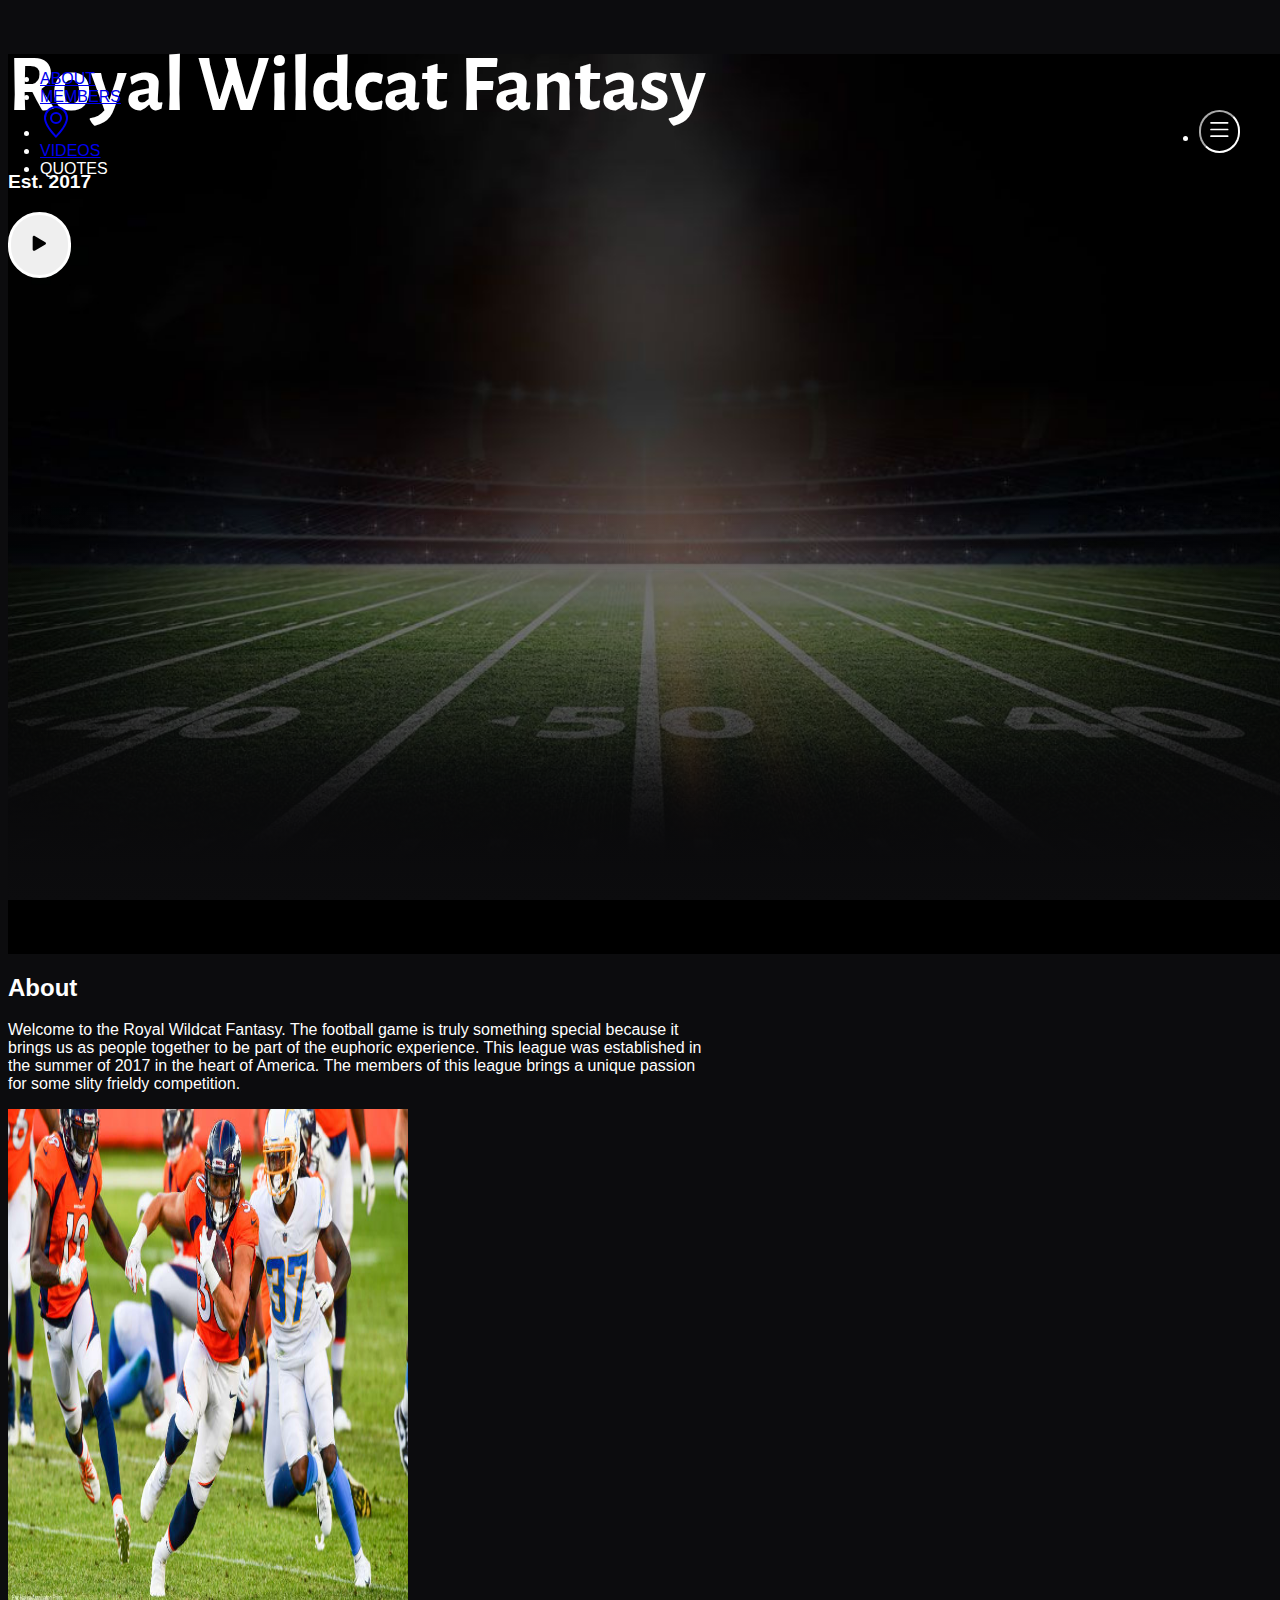
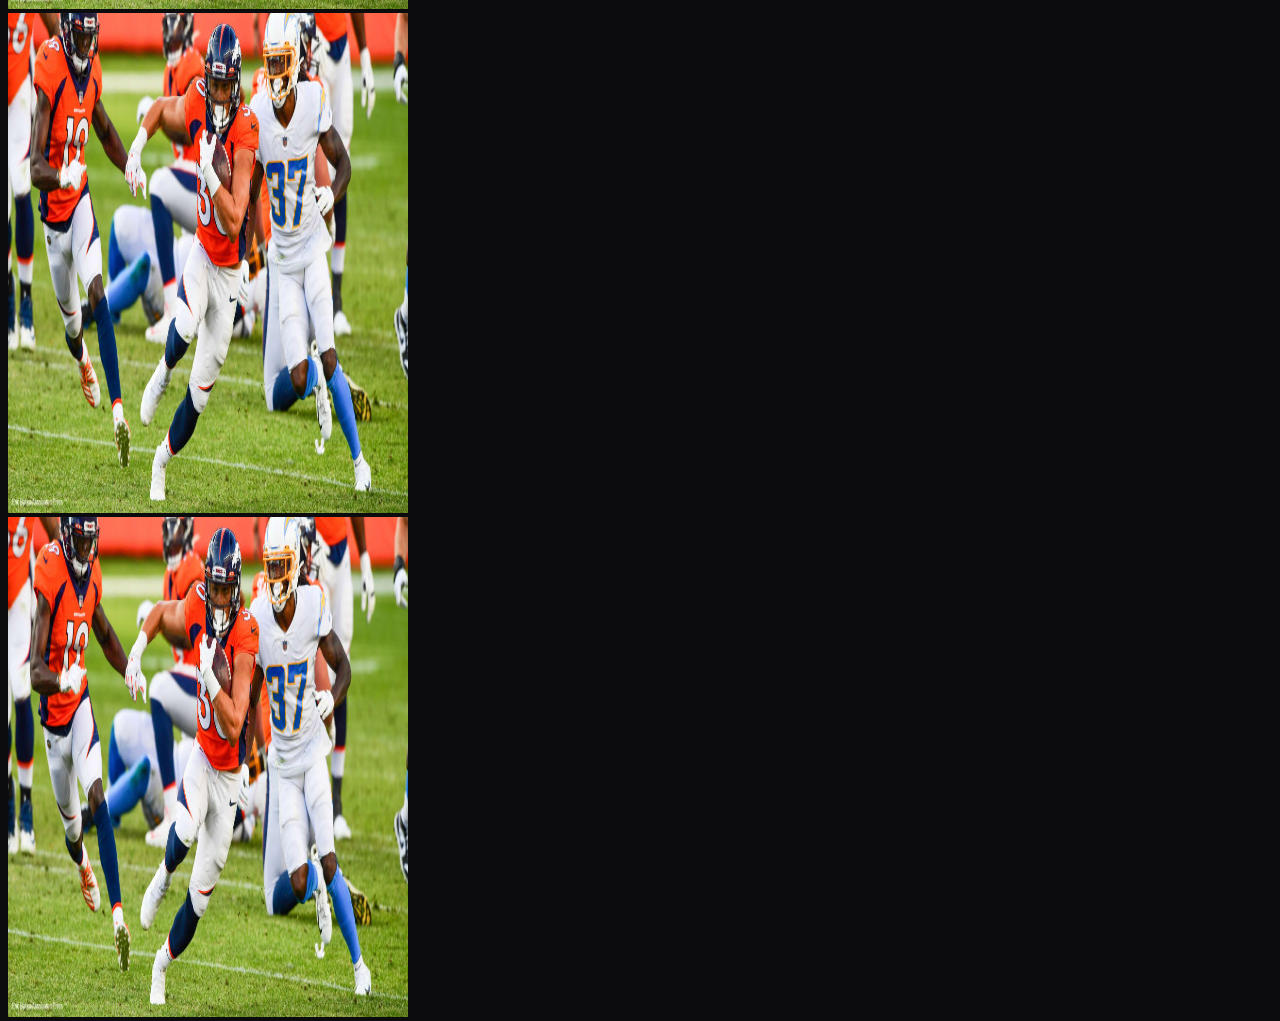
==== home.html @ d8211c7a "init" ====
<!doctype html>
<html lang="en">
  <head>
    <!-- Required meta tags -->
    <meta charset="utf-8">
    <meta name="viewport" content="width=device-width, initial-scale=1, shrink-to-fit=no">

    <!-- Bootstrap CSS -->
    <link rel="stylesheet" href="https://cdn.jsdelivr.net/npm/bootstrap@4.5.3/dist/css/bootstrap.min.css" integrity="sha384-TX8t27EcRE3e/ihU7zmQxVncDAy5uIKz4rEkgIXeMed4M0jlfIDPvg6uqKI2xXr2" crossorigin="anonymous">
    <link rel="stylesheet" href="style.css">
    <title>Home</title>
  </head>
  <body>



    


   


        <div class="container-fluid" id="arrow">
          <ul class="nav justify-content-center"  id="center-home">
            <li class="nav-item m-5 d-none d-lg-flex">
              <a class="nav-link text-white" href="#">ABOUT</a>
            </li>
            <li class="nav-item m-5 d-none d-lg-flex">
              <a class="nav-link text-white" href="#">MEMBERS</a>
            </li>
      
            <li class="nav-item m-5 d-none d-lg-flex">
              <a class="nav-link text-white" href="#"><svg width="2em" height="2em" viewBox="0 0 16 16" class="bi bi-geo-alt" fill="currentColor" xmlns="http://www.w3.org/2000/svg">
                <path fill-rule="evenodd" d="M12.166 8.94C12.696 7.867 13 6.862 13 6A5 5 0 0 0 3 6c0 .862.305 1.867.834 2.94.524 1.062 1.234 2.12 1.96 3.07A31.481 31.481 0 0 0 8 14.58l.208-.22a31.493 31.493 0 0 0 1.998-2.35c.726-.95 1.436-2.008 1.96-3.07zM8 16s6-5.686 6-10A6 6 0 0 0 2 6c0 4.314 6 10 6 10z"/>
                <path fill-rule="evenodd" d="M8 8a2 2 0 1 0 0-4 2 2 0 0 0 0 4zm0 1a3 3 0 1 0 0-6 3 3 0 0 0 0 6z"/>
              </svg></a>
            </li>
      
            <li class="nav-item m-5 d-none d-lg-flex">
              <a class="nav-link text-white" href="#">VIDEOS</a>
            </li>
            <li class="nav-item m-5 d-none d-lg-flex">
              <a class="nav-link text-white" >QUOTES</a>
            </li>

            <li class="nav-item d-lg-none" id="hamburger">
              <button onclick="openNav()" class="buttonC"><svg width="2.0em" height="2.0em" viewBox="0 0 16 16" class="bi bi-list" fill="currentColor" xmlns="http://www.w3.org/2000/svg">
                <path fill-rule="evenodd" d="M2.5 11.5A.5.5 0 0 1 3 11h10a.5.5 0 0 1 0 1H3a.5.5 0 0 1-.5-.5zm0-4A.5.5 0 0 1 3 7h10a.5.5 0 0 1 0 1H3a.5.5 0 0 1-.5-.5zm0-4A.5.5 0 0 1 3 3h10a.5.5 0 0 1 0 1H3a.5.5 0 0 1-.5-.5z"/>
              </svg></button>
            </li>
          </ul>

          <div class="container-fluid d-flex justify-content-center align-items-center h-100">

          
          <div class="show d-flex flex-column align-items-center text-center">
            <h1 class="show-title">Royal Wildcat Fantasy</h1>
            <h3 class="show-title">Est. 2017</h3>
            <button onclick="toggle();" class="btn btn-outline-light mt-5  " >  <svg width="2em" height="2em" viewBox="0 0 16 16" class="bi bi-play-fill" fill="currentColor" xmlns="http://www.w3.org/2000/svg">
              <path d="M11.596 8.697l-6.363 3.692c-.54.313-1.233-.066-1.233-.697V4.308c0-.63.692-1.01 1.233-.696l6.363 3.692a.802.802 0 0 1 0 1.393z"/>
            </svg></button>
          </div>
            </div>

          </div>

          <div class="overlay w-100" id="hamburger-display">
            <div class="container-fluid d-flex flex-column justify-content-center align-items-center w-100 ">
            <a class="text-white" href="#">About</a>
            <a class="text-white" href="#">Members</a>
            <a class="text-white" href="#">Videos</a>
            <a class="text-white" href="#">Hall of Fame</a>

            <button onclick="closeNav()" class="close btn btn-outline-dark">
              <svg width="2em" height="2em" viewBox="0 0 16 16" class="bi bi-x-circle" fill="currentColor" xmlns="http://www.w3.org/2000/svg">
                <path fill-rule="evenodd" d="M8 15A7 7 0 1 0 8 1a7 7 0 0 0 0 14zm0 1A8 8 0 1 0 8 0a8 8 0 0 0 0 16z"/>
                <path fill-rule="evenodd" d="M4.646 4.646a.5.5 0 0 1 .708 0L8 7.293l2.646-2.647a.5.5 0 0 1 .708.708L8.707 8l2.647 2.646a.5.5 0 0 1-.708.708L8 8.707l-2.646 2.647a.5.5 0 0 1-.708-.708L7.293 8 4.646 5.354a.5.5 0 0 1 0-.708z"/>
              </svg>
             </button>

          </div>
        </div>
        </div>

        <div class="trailer">

        <video class="myvideo" width="100%" controls="true" >
          <source src="ksu.mp4" type="video/mp4">
            
        </video>
       <button onclick="toggle();" class="close" >
        <svg width="1.5em" height="`1.5em" viewBox="0 0 16 16" class="bi bi-x-circle" fill="currentColor" xmlns="http://www.w3.org/2000/svg">
          <path fill-rule="evenodd" d="M8 15A7 7 0 1 0 8 1a7 7 0 0 0 0 14zm0 1A8 8 0 1 0 8 0a8 8 0 0 0 0 16z"/>
          <path fill-rule="evenodd" d="M4.646 4.646a.5.5 0 0 1 .708 0L8 7.293l2.646-2.647a.5.5 0 0 1 .708.708L8.707 8l2.647 2.646a.5.5 0 0 1-.708.708L8 8.707l-2.646 2.647a.5.5 0 0 1-.708-.708L7.293 8 4.646 5.354a.5.5 0 0 1 0-.708z"/>
        </svg>
       </button>
      </div>

      <div class="container-fluid d-flex justify-content-center align-items-center ">
        <div class="about d-flex align-items-center justify-content-center flex-column ">
          <div class="info text-center ">
            <h2 class="mb-2">About</h2>
            <p>Welcome to the Royal Wildcat Fantasy. The football game is truly something special because it brings us as people together to be part of the euphoric experience. This league was established in the summer of 2017 in the heart of America. The members of this league brings a unique passion for some slity frieldy competition. </p>
          </div>
        
          <div class="container-fluid ">
            <div class="row ">
              <div class="col m-2">
                <img src="2.jpg" alt="" width="400px" height="500px">
              </div>
              <div class="col m-2">
                <img src="2.jpg" alt="" width="400px" height="500px">
              </div>

              <div class="col m-2">
                <img src="2.jpg" alt=""width="400px" height="500px">
              </div>

            </div>
          </div>
      </div>
      </div>



    <script src="https://code.jquery.com/jquery-3.5.1.slim.min.js" integrity="sha384-DfXdz2htPH0lsSSs5nCTpuj/zy4C+OGpamoFVy38MVBnE+IbbVYUew+OrCXaRkfj" crossorigin="anonymous"></script>
    <script src="https://cdn.jsdelivr.net/npm/bootstrap@4.5.3/dist/js/bootstrap.bundle.min.js" integrity="sha384-ho+j7jyWK8fNQe+A12Hb8AhRq26LrZ/JpcUGGOn+Y7RsweNrtN/tE3MoK7ZeZDyx" crossorigin="anonymous"></script>
    <script src="script.js"></script>
    <!-- Option 2: jQuery, Popper.js, and Bootstrap JS
    <script src="https://code.jquery.com/jquery-3.5.1.slim.min.js" integrity="sha384-DfXdz2htPH0lsSSs5nCTpuj/zy4C+OGpamoFVy38MVBnE+IbbVYUew+OrCXaRkfj" crossorigin="anonymous"></script>
    <script src="https://cdn.jsdelivr.net/npm/popper.js@1.16.1/dist/umd/popper.min.js" integrity="sha384-9/reFTGAW83EW2RDu2S0VKaIzap3H66lZH81PoYlFhbGU+6BZp6G7niu735Sk7lN" crossorigin="anonymous"></script>
    <script src="https://cdn.jsdelivr.net/npm/bootstrap@4.5.3/dist/js/bootstrap.min.js" integrity="sha384-w1Q4orYjBQndcko6MimVbzY0tgp4pWB4lZ7lr30WKz0vr/aWKhXdBNmNb5D92v7s" crossorigin="anonymous"></script>
    -->
  </body>
</html>
---- style.css ----
@import url('https://fonts.googleapis.com/css?family=Alegreya+Sans:900');



:root{
    --background: #0c0c0e;
    --font-color: #fff;
    
    
}

/*Home Page Engine*/
html, body{
    background-color: var(--background);
    height: 100%;
    width: 100%;
    font-family: sans-serif;
    color: var(--font-color);


}
/******************************************************/


/*Slide One*/


/*This makes the navbar stay on top of homepage*/
#center-home{
    position: absolute;
    left: 0;
    right: 0;
     
 }

/*background Image full Screen*/
#arrow{
    background-image: url('field.jpg');
    background-repeat: no-repeat;
    background-position: center center;
    background-size: cover;
    height: 100%;
}

/*Overlay to make homescreen picture darker*/
#arrow:before{
    content:'';
    position: absolute;
    
    left: 0;
    bottom: 0;
    height: 400px;
    width: 100%;
    
    z-index: 1;
    background: linear-gradient(to top, #0c0c0e, transparent);
}

#center-home{
    position: absolute;
    left: 0;
    right: 0;
     
 }

#hamburger{
    position: absolute;
    top: 40px;
    right: 40px;

    
}

.overlay{
    display: none;
    flex-direction: column;
    justify-content: center;
    align-items: center;
    position: fixed;
    top: 0;
    left: 0;
    height: 100%;
    background-color: rgba(0, 0, 0, 0.9);
    z-index: 2;
    overflow-x: hidden;
    overflow-y: hidden;
    transition: 0.5s;
}

.overlay a{
    display: block;
    font-size: 36px;
    margin: 30px;
    transition: 0.5s;
}

.close-hamburger{
    position: absolute;
    top: 40px;
    right: 40px;
}

.buttonC{
    padding: 5px;
    top: 40px;
    right: 40px;
    border-radius: 30px;
    background-color: transparent;
    filter: invert(1); 
}

/******************************************************/


/*This is what makes the video display*/

.trailer{
    
    position: fixed;
    top: 50%;
    left: 50%;
    transform: translate(-50%, -50%);
    z-index: 10000;
    background: rgba(0, 0, 0, 0.95);
    width: 100%;
    height: 100%;
    display: none;
    justify-content: center;
    align-items: center;
    visibility: hidden;
    opacity: 0;
    
}

.trailer.active{
    display: flex;
    visibility: visible;
    opacity: 1;
}

.trailer video{
    position: relative;
    max-width: 950px;
 
}












.info{
    max-width: 700px;
}



.close{

    position: absolute;
    top: 40px;
    right: 40px;
    filter: invert(1); 

}

@media(max-width: 991px){

    .trailer video{
        
        max-width: 90%;
     
    }

}




.navbar{
    z-index: 2;
}

.show{
    z-index: 2;
}




.show-title{
    color: var(--font-color);
}



.bg-dark, .navbar-dark{
    background-color: #674cda!important;
}

.btn-danger{
    background-color: #674cda;
    border-color:#674cda ;
}

.btn-danger:hover{
    background-color: #674cda;
    border-color: #674cda;
}





.overly{
    position: absolute;
    width: 100%;
    left: 0px;
    bottom: -58px;
    background-image: linear-gradient(to bottom, transparent, black);
    padding: 29px 15px 10px;
    transition: 0.5s;

}



.grid:hover .overly{
    bottom: 0px;
    transition: .5s;

}

.grid:hover .grid-img{
    transform: scale(1.2);
    transition: .5s;

}

.overly h2{ 
    font-size: 16px;
    text-transform: uppercase;
    color: var(--font-color);
    letter-spacing: 1px;
    margin-bottom: 15px;
}




@keyframes fadeInAnimation { 
    0% { 
        opacity: 0; 
    } 
    100% { 
        opacity: 1; 
     } 
} 

.logo{
    width: 250px;
    height: 260px;
}




.content{
    width: 100%;
    height: 90%;
}

.content img{
    margin-bottom: 20px;
}

h1{
    color: #674cda;
    font-family: 'Alegreya Sans', sans-serif;
    font-size: 500%;
    line-height: .8
}

h3{
    max-width: 700px;
    font-size: 120%;
    font-weight: 600;

}

.btn-outline-light{
    padding: 15px;
    border: 3px solid #fff;
    border-radius: 40px;
}



.btn-outline-light:hover{
    color:#674cda ;
    background: rgba(0, 0, 0, 0.6);
    border: 3px solid #674cda;

}





@media (max-width: 768px){
    h1{
        font-size: 350%;
    }
    h3{
        font-size: 120%;
        max-width: 100%;
    }

    .logo{
        width: 220px;
        height: 230px;
    }


    .grid-section{
        display: flex;
        flex-direction: column;
    }

}
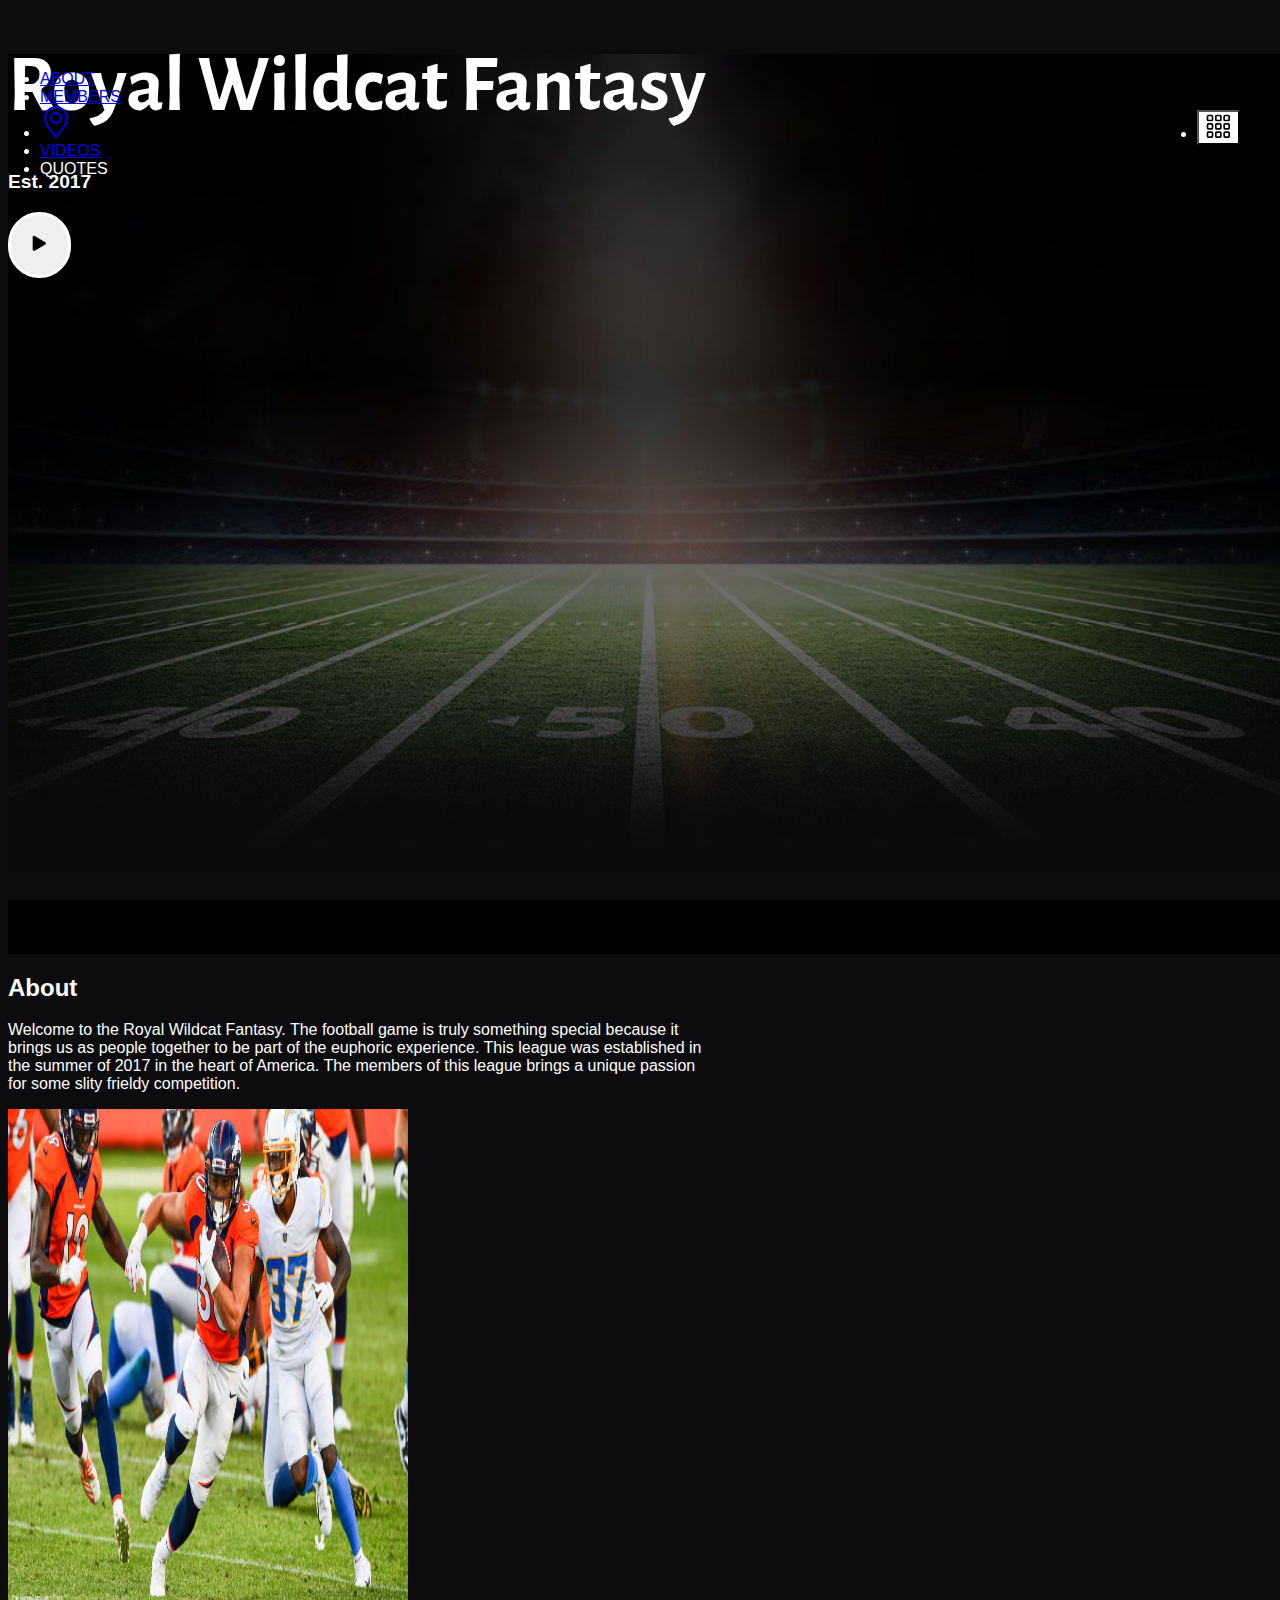
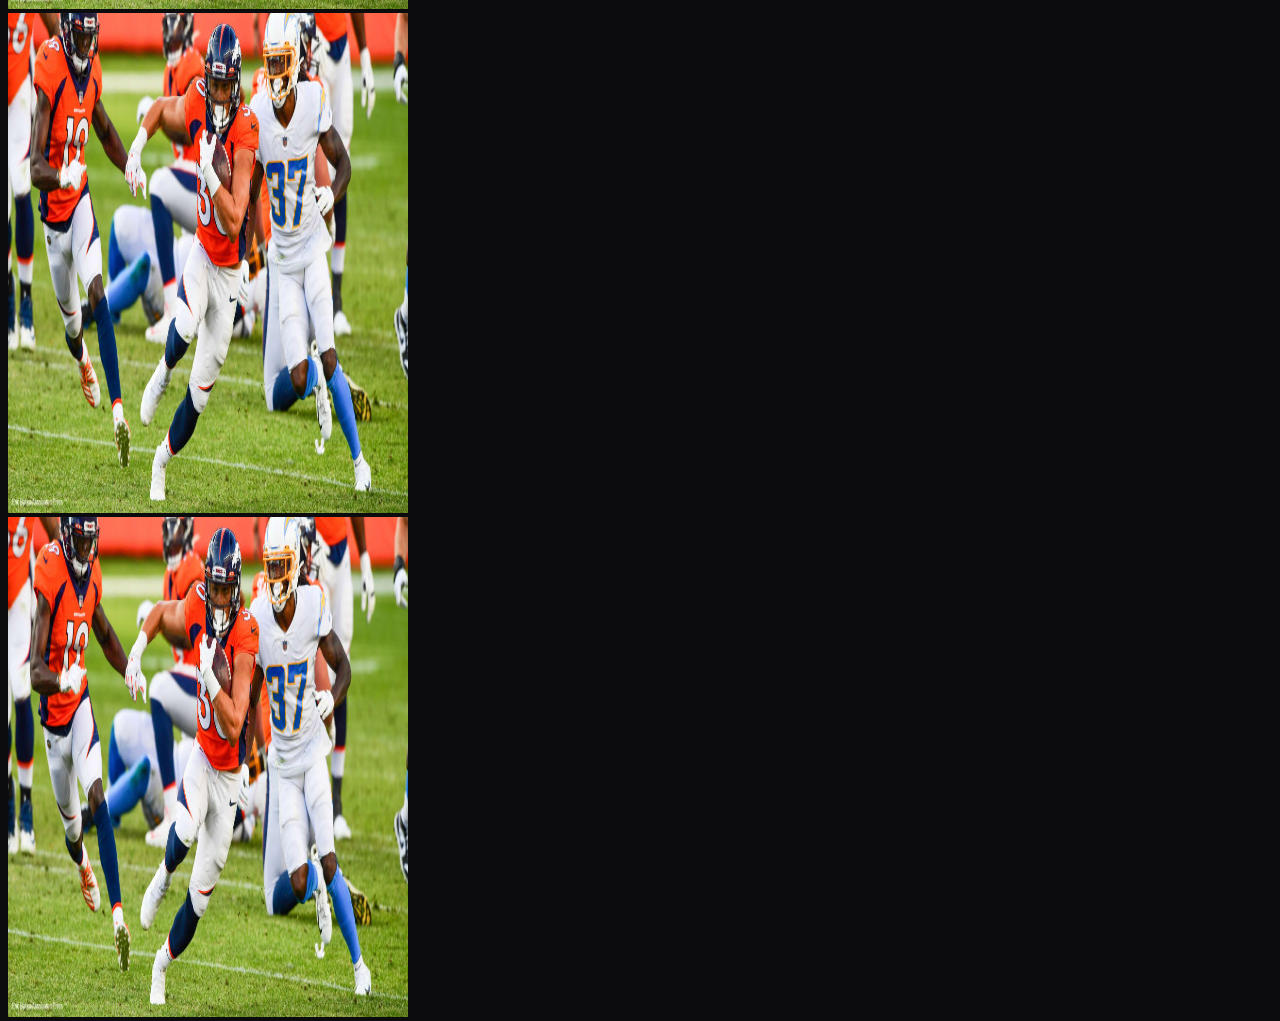
==== commit 683ec794: "git commit" ====
--- a/home.html
+++ b/home.html
@@ -4,6 +4,8 @@
     <!-- Required meta tags -->
     <meta charset="utf-8">
     <meta name="viewport" content="width=device-width, initial-scale=1, shrink-to-fit=no">
+    <meta name="apple-mobile-web-app-capable" content="yes">
+    <meta name="apple-mobile-web-app-status-bar-style" content="black">
 
     <!-- Bootstrap CSS -->
     <link rel="stylesheet" href="https://cdn.jsdelivr.net/npm/bootstrap@4.5.3/dist/css/bootstrap.min.css" integrity="sha384-TX8t27EcRE3e/ihU7zmQxVncDAy5uIKz4rEkgIXeMed4M0jlfIDPvg6uqKI2xXr2" crossorigin="anonymous">
@@ -39,13 +41,13 @@
             <li class="nav-item m-5 d-none d-lg-flex">
               <a class="nav-link text-white" href="#">VIDEOS</a>
             </li>
-            <li class="nav-item m-5 d-none d-lg-flex">
+            <li class="nav-item m-5 d-none d-lg-flex"> 
               <a class="nav-link text-white" >QUOTES</a>
             </li>
 
             <li class="nav-item d-lg-none" id="hamburger">
-              <button onclick="openNav()" class="buttonC"><svg width="2.0em" height="2.0em" viewBox="0 0 16 16" class="bi bi-list" fill="currentColor" xmlns="http://www.w3.org/2000/svg">
-                <path fill-rule="evenodd" d="M2.5 11.5A.5.5 0 0 1 3 11h10a.5.5 0 0 1 0 1H3a.5.5 0 0 1-.5-.5zm0-4A.5.5 0 0 1 3 7h10a.5.5 0 0 1 0 1H3a.5.5 0 0 1-.5-.5zm0-4A.5.5 0 0 1 3 3h10a.5.5 0 0 1 0 1H3a.5.5 0 0 1-.5-.5z"/>
+              <button id="hamburger-button" onclick="openNav()"><svg width="2em" height="2em" viewBox="0 0 16 16" class="bi bi-grid-3x3-gap" fill="currentColor" xmlns="http://www.w3.org/2000/svg">
+                <path fill-rule="evenodd" d="M4 2H2v2h2V2zm1 12v-2a1 1 0 0 0-1-1H2a1 1 0 0 0-1 1v2a1 1 0 0 0 1 1h2a1 1 0 0 0 1-1zm0-5V7a1 1 0 0 0-1-1H2a1 1 0 0 0-1 1v2a1 1 0 0 0 1 1h2a1 1 0 0 0 1-1zm0-5V2a1 1 0 0 0-1-1H2a1 1 0 0 0-1 1v2a1 1 0 0 0 1 1h2a1 1 0 0 0 1-1zm5 10v-2a1 1 0 0 0-1-1H7a1 1 0 0 0-1 1v2a1 1 0 0 0 1 1h2a1 1 0 0 0 1-1zm0-5V7a1 1 0 0 0-1-1H7a1 1 0 0 0-1 1v2a1 1 0 0 0 1 1h2a1 1 0 0 0 1-1zm0-5V2a1 1 0 0 0-1-1H7a1 1 0 0 0-1 1v2a1 1 0 0 0 1 1h2a1 1 0 0 0 1-1zM9 2H7v2h2V2zm5 0h-2v2h2V2zM4 7H2v2h2V7zm5 0H7v2h2V7zm5 0h-2v2h2V7zM4 12H2v2h2v-2zm5 0H7v2h2v-2zm5 0h-2v2h2v-2zM12 1a1 1 0 0 0-1 1v2a1 1 0 0 0 1 1h2a1 1 0 0 0 1-1V2a1 1 0 0 0-1-1h-2zm-1 6a1 1 0 0 1 1-1h2a1 1 0 0 1 1 1v2a1 1 0 0 1-1 1h-2a1 1 0 0 1-1-1V7zm1 4a1 1 0 0 0-1 1v2a1 1 0 0 0 1 1h2a1 1 0 0 0 1-1v-2a1 1 0 0 0-1-1h-2z"/>
               </svg></button>
             </li>
           </ul>
--- a/style.css
+++ b/style.css
@@ -67,7 +67,13 @@
     position: absolute;
     top: 40px;
     right: 40px;
-
+    
+
+    
+}
+
+#hamburger-button{
+    background-color: white;
     
 }
 
@@ -100,15 +106,6 @@
     right: 40px;
 }
 
-.buttonC{
-    padding: 5px;
-    top: 40px;
-    right: 40px;
-    border-radius: 30px;
-    background-color: transparent;
-    filter: invert(1); 
-}
-
 /******************************************************/
 
 
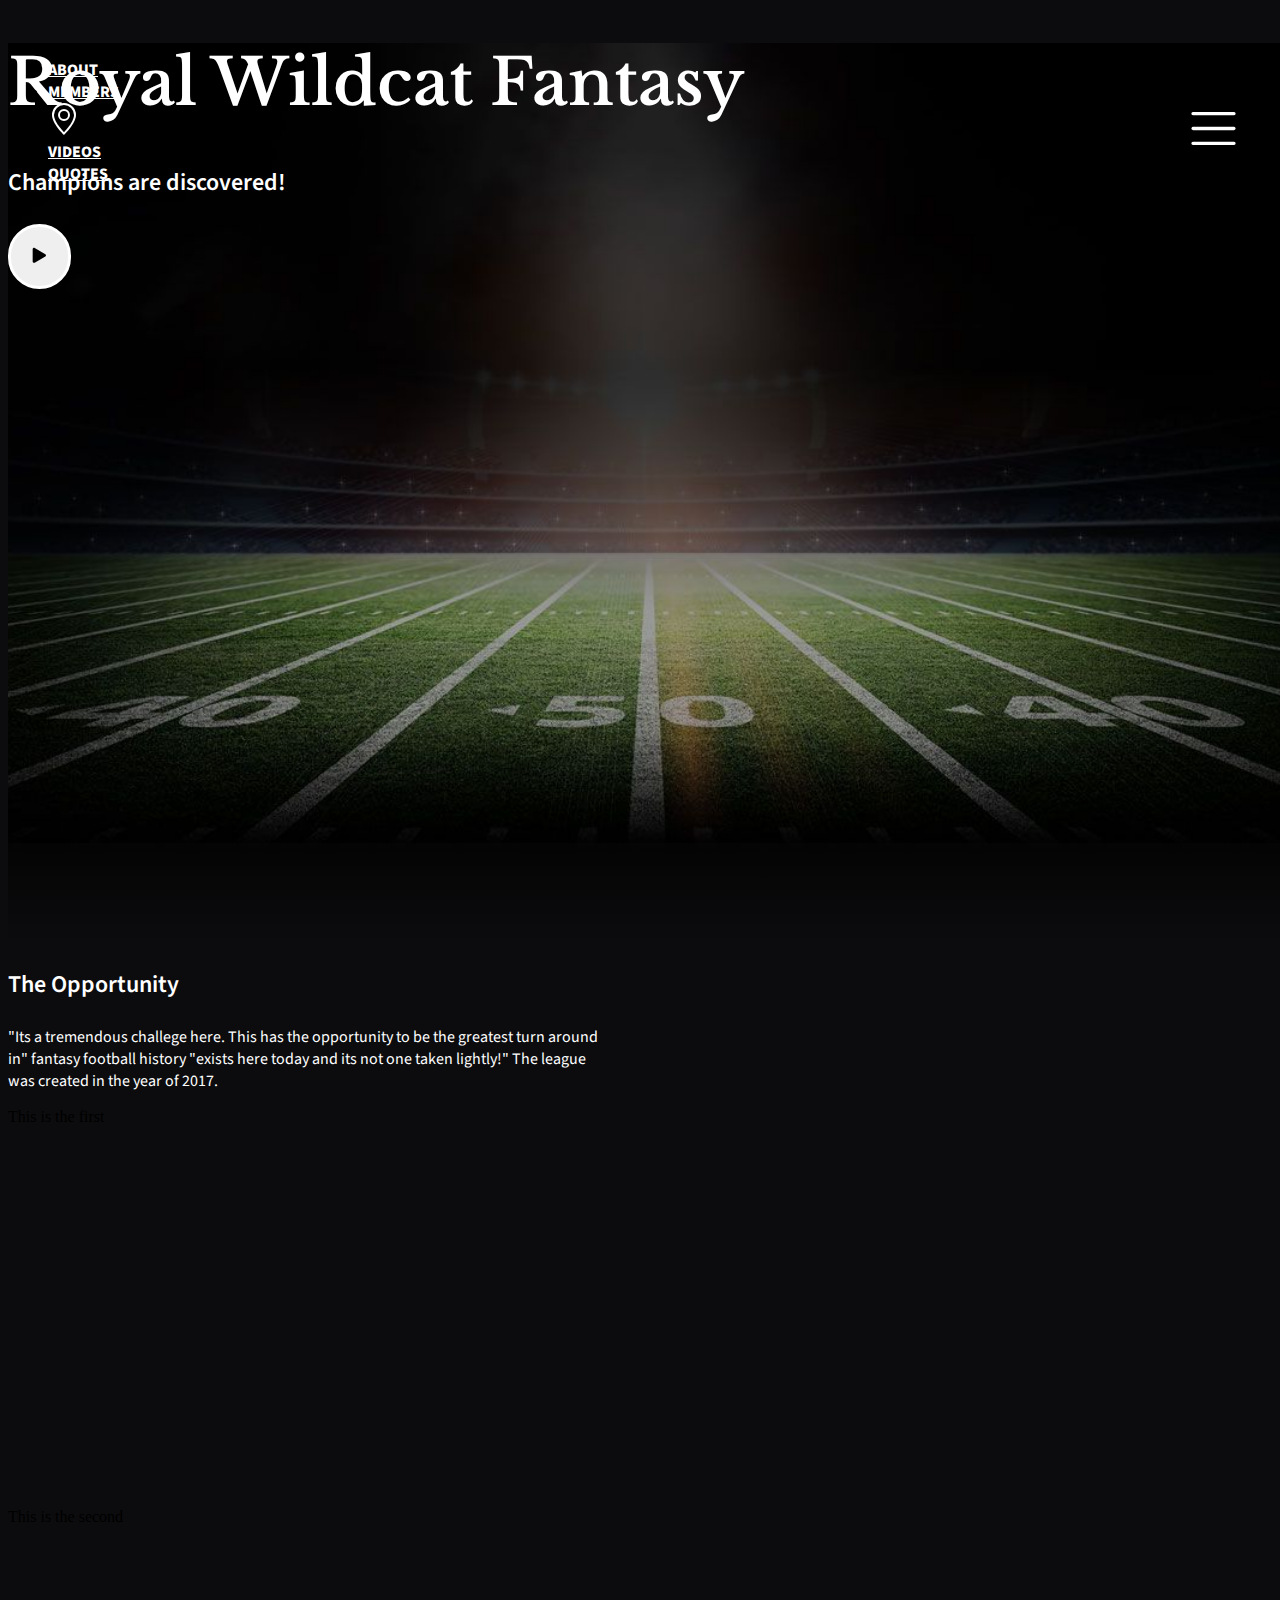
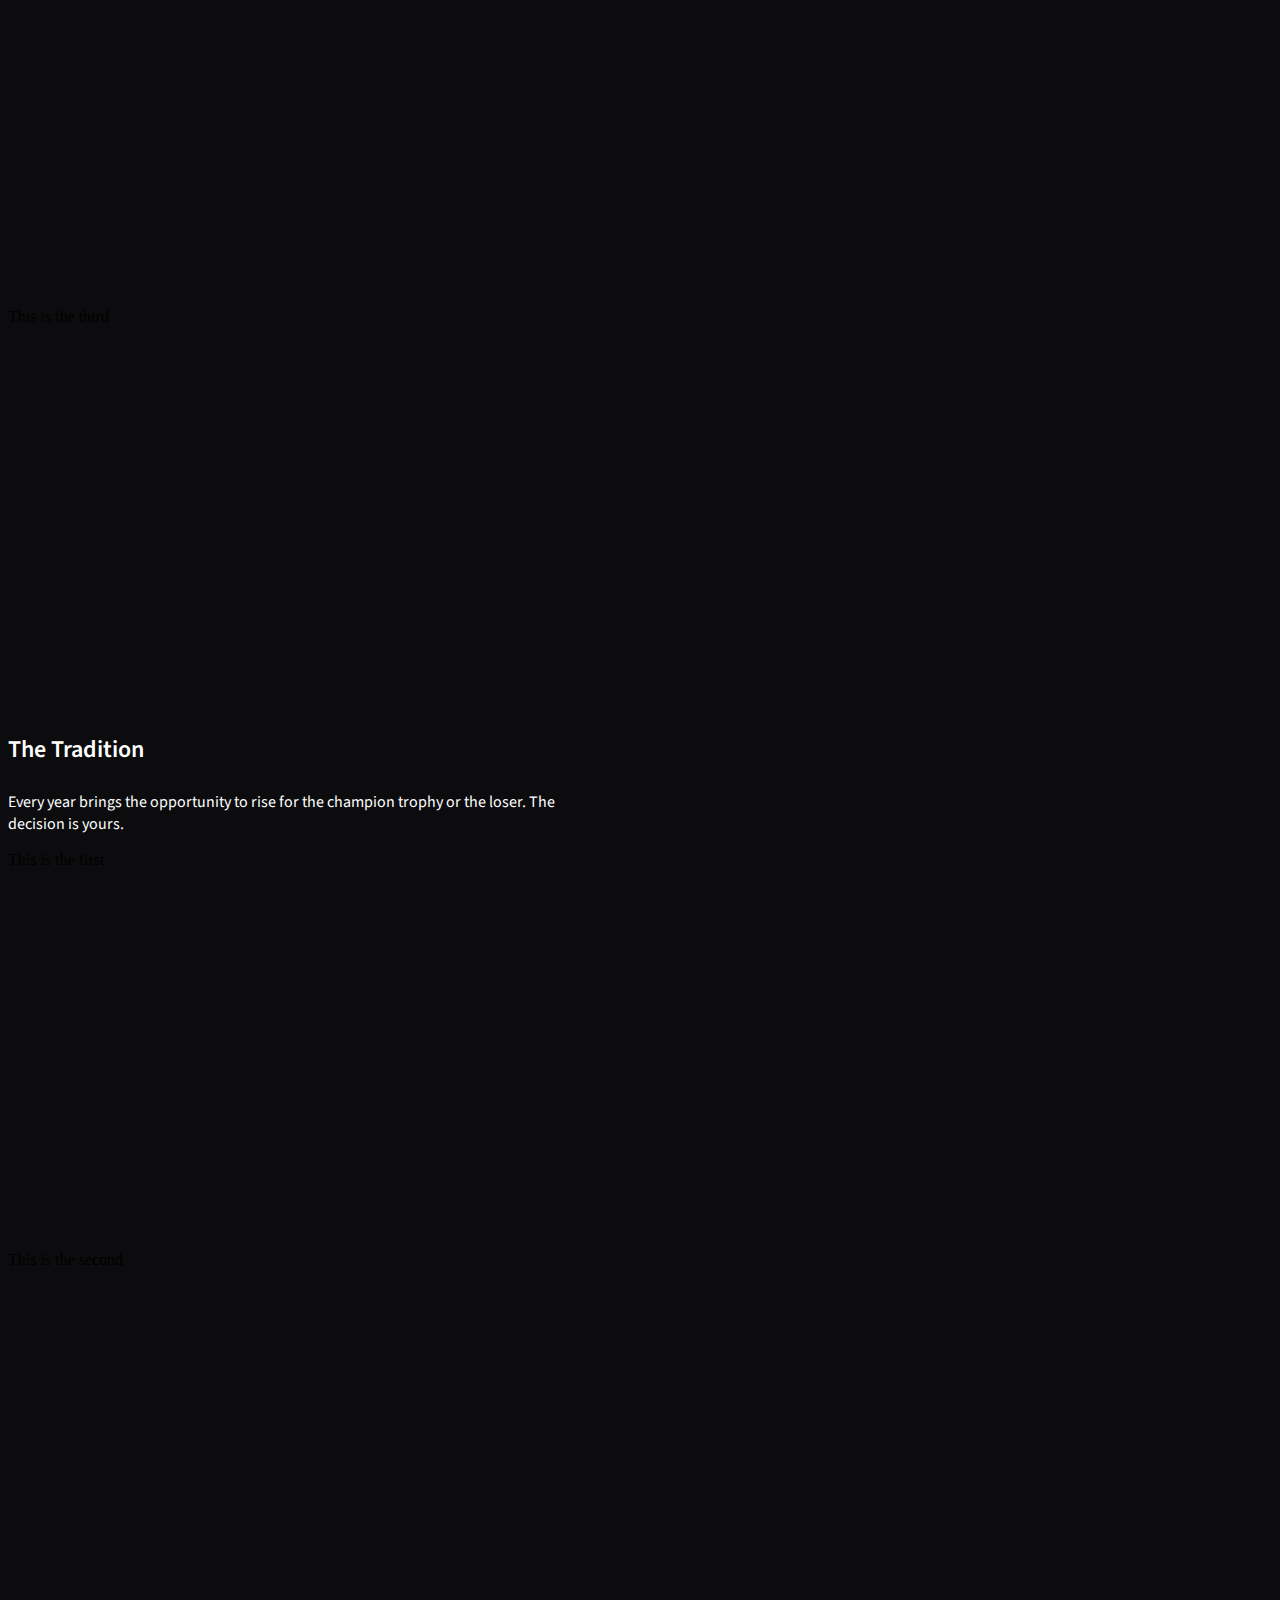
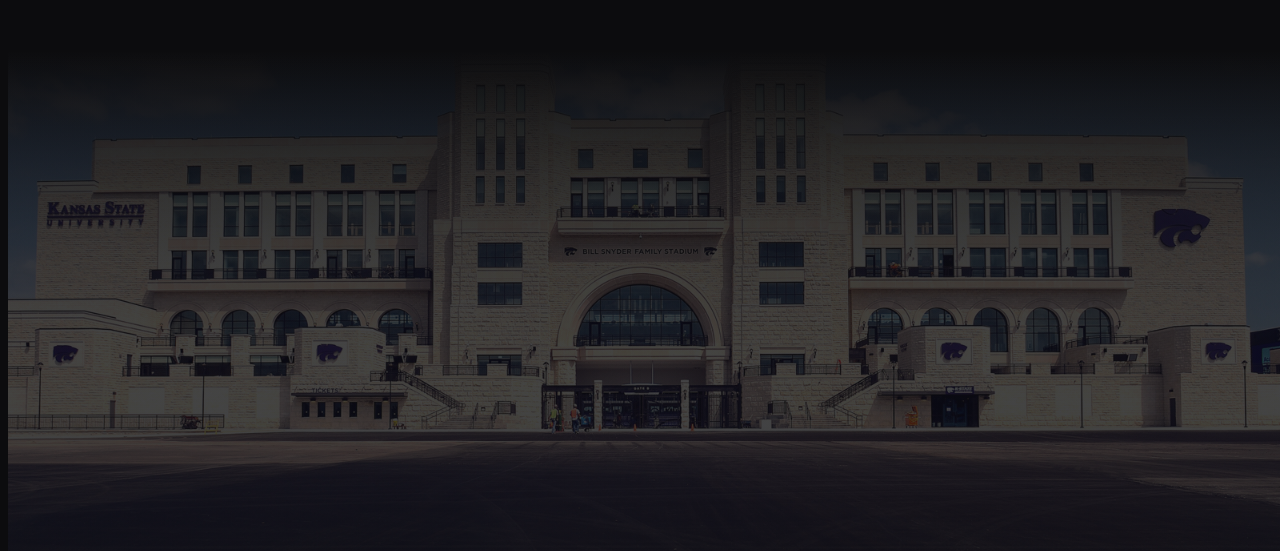
==== commit 46eef82d: "git commit" ====
--- a/home.html
+++ b/home.html
@@ -1,137 +1,193 @@
 <!doctype html>
 <html lang="en">
-  <head>
-    <!-- Required meta tags -->
-    <meta charset="utf-8">
-    <meta name="viewport" content="width=device-width, initial-scale=1, shrink-to-fit=no">
-    <meta name="apple-mobile-web-app-capable" content="yes">
-    <meta name="apple-mobile-web-app-status-bar-style" content="black">
 
-    <!-- Bootstrap CSS -->
-    <link rel="stylesheet" href="https://cdn.jsdelivr.net/npm/bootstrap@4.5.3/dist/css/bootstrap.min.css" integrity="sha384-TX8t27EcRE3e/ihU7zmQxVncDAy5uIKz4rEkgIXeMed4M0jlfIDPvg6uqKI2xXr2" crossorigin="anonymous">
-    <link rel="stylesheet" href="style.css">
-    <title>Home</title>
-  </head>
-  <body>
+<head>
+  <!-- Required meta tags -->
+  <meta charset="utf-8">
+  <meta name="viewport" content="width=device-width, initial-scale=1, shrink-to-fit=no">
+  <meta name="apple-mobile-web-app-capable" content="yes">
+  <meta name="apple-mobile-web-app-status-bar-style" content="black">
+
+  <!-- Bootstrap CSS -->
+  <link rel="stylesheet" href="https://cdn.jsdelivr.net/npm/bootstrap@4.5.3/dist/css/bootstrap.min.css"
+    integrity="sha384-TX8t27EcRE3e/ihU7zmQxVncDAy5uIKz4rEkgIXeMed4M0jlfIDPvg6uqKI2xXr2" crossorigin="anonymous">
+  <link rel="stylesheet" href="style.css">
+  <title>Home</title>
+</head>
+
+<body>
+
+  <div class="container-fluid" id="arrow">
+    <ul class="nav justify-content-center" id="center-home">
+      <li class="nav-item m-5 d-none d-lg-flex">
+        <a class="nav-link" href="#">ABOUT</a>
+      </li>
+      <li class="nav-item m-5 d-none d-lg-flex">
+        <a class="nav-link" href="#">MEMBERS</a>
+      </li>
+
+      <li class="nav-item m-5 d-none d-lg-flex">
+        <a class="nav-link text-white" href="#"><svg width="2em" height="2em" viewBox="0 0 16 16" class="bi bi-geo-alt"
+            fill="currentColor" xmlns="http://www.w3.org/2000/svg">
+            <path fill-rule="evenodd"
+              d="M12.166 8.94C12.696 7.867 13 6.862 13 6A5 5 0 0 0 3 6c0 .862.305 1.867.834 2.94.524 1.062 1.234 2.12 1.96 3.07A31.481 31.481 0 0 0 8 14.58l.208-.22a31.493 31.493 0 0 0 1.998-2.35c.726-.95 1.436-2.008 1.96-3.07zM8 16s6-5.686 6-10A6 6 0 0 0 2 6c0 4.314 6 10 6 10z" />
+            <path fill-rule="evenodd" d="M8 8a2 2 0 1 0 0-4 2 2 0 0 0 0 4zm0 1a3 3 0 1 0 0-6 3 3 0 0 0 0 6z" />
+          </svg></a>
+      </li>
+
+      <li class="nav-item m-5 d-none d-lg-flex">
+        <a class="nav-link" href="#">VIDEOS</a>
+      </li>
+      <li class="nav-item m-5 d-none d-lg-flex">
+        <a class="nav-link" href="#">QUOTES</a>
+      </li>
+
+      <li class="nav-item d-lg-none" id="hamburger">
+
+        <button id="hamburger-button" onclick="openNav()">
+          <img src="hamW.svg" alt="hamburger">
+        </button>
+      </li>
+    </ul>
+
+    <div class="container-fluid d-flex justify-content-center align-items-center h-100">
+
+
+      <div class="show d-flex flex-column align-items-center text-center">
+        <h1>Royal Wildcat Fantasy</h1>
+        <h3 class="establish-title">Champions are discovered!</h3>
+        <button onclick="toggle();" class="btn btn-outline-light mt-5  "> <svg width="2em" height="2em"
+            viewBox="0 0 16 16" class="bi bi-play-fill" fill="currentColor" xmlns="http://www.w3.org/2000/svg">
+            <path
+              d="M11.596 8.697l-6.363 3.692c-.54.313-1.233-.066-1.233-.697V4.308c0-.63.692-1.01 1.233-.696l6.363 3.692a.802.802 0 0 1 0 1.393z" />
+          </svg></button>
+      </div>
+    </div>
+
+    <div class="overlay w-100" id="hamburger-display">
+      <div class="container-fluid d-flex flex-column justify-content-center align-items-center w-100 ">
+        <a class="text-white" href="#">ABOUT</a>
+        <a class="text-white" href="#">MEMBERS</a>
+        <a class="text-white" href="#">VIDEOS</a>
+        <a class="text-white" href="#">QUOTES</a>
+  
+        <button onclick="closeNav()" class="close btn btn-outline-dark">
+          <svg width="2em" height="2em" viewBox="0 0 16 16" class="bi bi-x-circle" fill="currentColor"
+            xmlns="http://www.w3.org/2000/svg">
+            <path fill-rule="evenodd" d="M8 15A7 7 0 1 0 8 1a7 7 0 0 0 0 14zm0 1A8 8 0 1 0 8 0a8 8 0 0 0 0 16z" />
+            <path fill-rule="evenodd"
+              d="M4.646 4.646a.5.5 0 0 1 .708 0L8 7.293l2.646-2.647a.5.5 0 0 1 .708.708L8.707 8l2.647 2.646a.5.5 0 0 1-.708.708L8 8.707l-2.646 2.647a.5.5 0 0 1-.708-.708L7.293 8 4.646 5.354a.5.5 0 0 1 0-.708z" />
+          </svg>
+        </button>
+  
+      </div>
+    </div>
+
+
+    <div class="show-bottom"></div>
+  </div>
 
 
 
-    
 
+  <div class="trailer">
 
-   
+    <video class="myvideo" width="100%" controls="true">
+      <source src="ksu.mp4" type="video/mp4">
 
+    </video>
+    <button onclick="toggle();" class="close">
+      <svg width="1.5em" height="`1.5em" viewBox="0 0 16 16" class="bi bi-x-circle" fill="currentColor"
+        xmlns="http://www.w3.org/2000/svg">
+        <path fill-rule="evenodd" d="M8 15A7 7 0 1 0 8 1a7 7 0 0 0 0 14zm0 1A8 8 0 1 0 8 0a8 8 0 0 0 0 16z" />
+        <path fill-rule="evenodd"
+          d="M4.646 4.646a.5.5 0 0 1 .708 0L8 7.293l2.646-2.647a.5.5 0 0 1 .708.708L8.707 8l2.647 2.646a.5.5 0 0 1-.708.708L8 8.707l-2.646 2.647a.5.5 0 0 1-.708-.708L7.293 8 4.646 5.354a.5.5 0 0 1 0-.708z" />
+      </svg>
+    </button>
+  </div>
 
-        <div class="container-fluid" id="arrow">
-          <ul class="nav justify-content-center"  id="center-home">
-            <li class="nav-item m-5 d-none d-lg-flex">
-              <a class="nav-link text-white" href="#">ABOUT</a>
-            </li>
-            <li class="nav-item m-5 d-none d-lg-flex">
-              <a class="nav-link text-white" href="#">MEMBERS</a>
-            </li>
-      
-            <li class="nav-item m-5 d-none d-lg-flex">
-              <a class="nav-link text-white" href="#"><svg width="2em" height="2em" viewBox="0 0 16 16" class="bi bi-geo-alt" fill="currentColor" xmlns="http://www.w3.org/2000/svg">
-                <path fill-rule="evenodd" d="M12.166 8.94C12.696 7.867 13 6.862 13 6A5 5 0 0 0 3 6c0 .862.305 1.867.834 2.94.524 1.062 1.234 2.12 1.96 3.07A31.481 31.481 0 0 0 8 14.58l.208-.22a31.493 31.493 0 0 0 1.998-2.35c.726-.95 1.436-2.008 1.96-3.07zM8 16s6-5.686 6-10A6 6 0 0 0 2 6c0 4.314 6 10 6 10z"/>
-                <path fill-rule="evenodd" d="M8 8a2 2 0 1 0 0-4 2 2 0 0 0 0 4zm0 1a3 3 0 1 0 0-6 3 3 0 0 0 0 6z"/>
-              </svg></a>
-            </li>
-      
-            <li class="nav-item m-5 d-none d-lg-flex">
-              <a class="nav-link text-white" href="#">VIDEOS</a>
-            </li>
-            <li class="nav-item m-5 d-none d-lg-flex"> 
-              <a class="nav-link text-white" >QUOTES</a>
-            </li>
-
-            <li class="nav-item d-lg-none" id="hamburger">
-              <button id="hamburger-button" onclick="openNav()"><svg width="2em" height="2em" viewBox="0 0 16 16" class="bi bi-grid-3x3-gap" fill="currentColor" xmlns="http://www.w3.org/2000/svg">
-                <path fill-rule="evenodd" d="M4 2H2v2h2V2zm1 12v-2a1 1 0 0 0-1-1H2a1 1 0 0 0-1 1v2a1 1 0 0 0 1 1h2a1 1 0 0 0 1-1zm0-5V7a1 1 0 0 0-1-1H2a1 1 0 0 0-1 1v2a1 1 0 0 0 1 1h2a1 1 0 0 0 1-1zm0-5V2a1 1 0 0 0-1-1H2a1 1 0 0 0-1 1v2a1 1 0 0 0 1 1h2a1 1 0 0 0 1-1zm5 10v-2a1 1 0 0 0-1-1H7a1 1 0 0 0-1 1v2a1 1 0 0 0 1 1h2a1 1 0 0 0 1-1zm0-5V7a1 1 0 0 0-1-1H7a1 1 0 0 0-1 1v2a1 1 0 0 0 1 1h2a1 1 0 0 0 1-1zm0-5V2a1 1 0 0 0-1-1H7a1 1 0 0 0-1 1v2a1 1 0 0 0 1 1h2a1 1 0 0 0 1-1zM9 2H7v2h2V2zm5 0h-2v2h2V2zM4 7H2v2h2V7zm5 0H7v2h2V7zm5 0h-2v2h2V7zM4 12H2v2h2v-2zm5 0H7v2h2v-2zm5 0h-2v2h2v-2zM12 1a1 1 0 0 0-1 1v2a1 1 0 0 0 1 1h2a1 1 0 0 0 1-1V2a1 1 0 0 0-1-1h-2zm-1 6a1 1 0 0 1 1-1h2a1 1 0 0 1 1 1v2a1 1 0 0 1-1 1h-2a1 1 0 0 1-1-1V7zm1 4a1 1 0 0 0-1 1v2a1 1 0 0 0 1 1h2a1 1 0 0 0 1-1v-2a1 1 0 0 0-1-1h-2z"/>
-              </svg></button>
-            </li>
-          </ul>
-
-          <div class="container-fluid d-flex justify-content-center align-items-center h-100">
-
-          
-          <div class="show d-flex flex-column align-items-center text-center">
-            <h1 class="show-title">Royal Wildcat Fantasy</h1>
-            <h3 class="show-title">Est. 2017</h3>
-            <button onclick="toggle();" class="btn btn-outline-light mt-5  " >  <svg width="2em" height="2em" viewBox="0 0 16 16" class="bi bi-play-fill" fill="currentColor" xmlns="http://www.w3.org/2000/svg">
-              <path d="M11.596 8.697l-6.363 3.692c-.54.313-1.233-.066-1.233-.697V4.308c0-.63.692-1.01 1.233-.696l6.363 3.692a.802.802 0 0 1 0 1.393z"/>
-            </svg></button>
-          </div>
-            </div>
-
-          </div>
-
-          <div class="overlay w-100" id="hamburger-display">
-            <div class="container-fluid d-flex flex-column justify-content-center align-items-center w-100 ">
-            <a class="text-white" href="#">About</a>
-            <a class="text-white" href="#">Members</a>
-            <a class="text-white" href="#">Videos</a>
-            <a class="text-white" href="#">Hall of Fame</a>
-
-            <button onclick="closeNav()" class="close btn btn-outline-dark">
-              <svg width="2em" height="2em" viewBox="0 0 16 16" class="bi bi-x-circle" fill="currentColor" xmlns="http://www.w3.org/2000/svg">
-                <path fill-rule="evenodd" d="M8 15A7 7 0 1 0 8 1a7 7 0 0 0 0 14zm0 1A8 8 0 1 0 8 0a8 8 0 0 0 0 16z"/>
-                <path fill-rule="evenodd" d="M4.646 4.646a.5.5 0 0 1 .708 0L8 7.293l2.646-2.647a.5.5 0 0 1 .708.708L8.707 8l2.647 2.646a.5.5 0 0 1-.708.708L8 8.707l-2.646 2.647a.5.5 0 0 1-.708-.708L7.293 8 4.646 5.354a.5.5 0 0 1 0-.708z"/>
-              </svg>
-             </button>
-
-          </div>
-        </div>
-        </div>
-
-        <div class="trailer">
-
-        <video class="myvideo" width="100%" controls="true" >
-          <source src="ksu.mp4" type="video/mp4">
-            
-        </video>
-       <button onclick="toggle();" class="close" >
-        <svg width="1.5em" height="`1.5em" viewBox="0 0 16 16" class="bi bi-x-circle" fill="currentColor" xmlns="http://www.w3.org/2000/svg">
-          <path fill-rule="evenodd" d="M8 15A7 7 0 1 0 8 1a7 7 0 0 0 0 14zm0 1A8 8 0 1 0 8 0a8 8 0 0 0 0 16z"/>
-          <path fill-rule="evenodd" d="M4.646 4.646a.5.5 0 0 1 .708 0L8 7.293l2.646-2.647a.5.5 0 0 1 .708.708L8.707 8l2.647 2.646a.5.5 0 0 1-.708.708L8 8.707l-2.646 2.647a.5.5 0 0 1-.708-.708L7.293 8 4.646 5.354a.5.5 0 0 1 0-.708z"/>
-        </svg>
-       </button>
-      </div>
-
-      <div class="container-fluid d-flex justify-content-center align-items-center ">
-        <div class="about d-flex align-items-center justify-content-center flex-column ">
-          <div class="info text-center ">
-            <h2 class="mb-2">About</h2>
-            <p>Welcome to the Royal Wildcat Fantasy. The football game is truly something special because it brings us as people together to be part of the euphoric experience. This league was established in the summer of 2017 in the heart of America. The members of this league brings a unique passion for some slity frieldy competition. </p>
-          </div>
-        
-          <div class="container-fluid ">
-            <div class="row ">
-              <div class="col m-2">
-                <img src="2.jpg" alt="" width="400px" height="500px">
-              </div>
-              <div class="col m-2">
-                <img src="2.jpg" alt="" width="400px" height="500px">
-              </div>
-
-              <div class="col m-2">
-                <img src="2.jpg" alt=""width="400px" height="500px">
-              </div>
-
-            </div>
-          </div>
-      </div>
+  <div class="container-fluid d-flex justify-content-center align-items-center ">
+    <div class="about d-flex align-items-center justify-content-center flex-column ">
+      <div class="info text-center ">
+        <h3 class="mb-2">The Opportunity</h3>
+        <p>"Its a tremendous challege here. This has the opportunity to be the greatest turn around in" fantasy football
+          history "exists here today and its not one taken lightly!" The league was created in the year of 2017.</p>
       </div>
 
 
 
-    <script src="https://code.jquery.com/jquery-3.5.1.slim.min.js" integrity="sha384-DfXdz2htPH0lsSSs5nCTpuj/zy4C+OGpamoFVy38MVBnE+IbbVYUew+OrCXaRkfj" crossorigin="anonymous"></script>
-    <script src="https://cdn.jsdelivr.net/npm/bootstrap@4.5.3/dist/js/bootstrap.bundle.min.js" integrity="sha384-ho+j7jyWK8fNQe+A12Hb8AhRq26LrZ/JpcUGGOn+Y7RsweNrtN/tE3MoK7ZeZDyx" crossorigin="anonymous"></script>
-    <script src="script.js"></script>
-    <!-- Option 2: jQuery, Popper.js, and Bootstrap JS
+    </div>
+  </div>
+
+  <div class="container-fluid d-flex justify-content-center  " id="image-showcase">
+    <div class="row " id="image-row">
+      <div class="col-sm text-center bg-success m-3 box">
+        This is the first
+
+      </div>
+      <div class="col-sm text-center bg-success m-3 box">
+        This is the second
+
+      </div>
+      <div class="col-sm text-center bg-success m-3 box">
+        This is the third
+
+      </div>
+    </div>
+  </div>
+
+
+  <div class="container-fluid d-flex justify-content-center align-items-center ">
+    <div class="about d-flex align-items-center justify-content-center flex-column ">
+      <div class="info text-center ">
+        <h3 class="mb-2">The Tradition</h3>
+        <p>Every year brings the opportunity to rise for the champion trophy or the loser. The decision is yours.</p>
+      </div>
+
+
+
+    </div>
+  </div>
+
+  <div class="container-fluid d-flex justify-content-center mb-5" id="image-showcase">
+    <div class="row " id="image-row">
+      <div class="col-sm text-center bg-success m-3 box">
+        This is the first
+
+      </div>
+      <div class="col-sm text-center bg-success m-3 box">
+        This is the second
+
+      </div>
+
+    </div>
+
+
+
+
+  </div>
+
+  <div class="container-fluid" id="bill">
+    <div class="top"></div>
+    <div class="bottom"></div>
+
+  </div>
+
+
+
+
+  <script src="https://code.jquery.com/jquery-3.5.1.slim.min.js"
+    integrity="sha384-DfXdz2htPH0lsSSs5nCTpuj/zy4C+OGpamoFVy38MVBnE+IbbVYUew+OrCXaRkfj" crossorigin="anonymous">
+  </script>
+  <script src="https://cdn.jsdelivr.net/npm/bootstrap@4.5.3/dist/js/bootstrap.bundle.min.js"
+    integrity="sha384-ho+j7jyWK8fNQe+A12Hb8AhRq26LrZ/JpcUGGOn+Y7RsweNrtN/tE3MoK7ZeZDyx" crossorigin="anonymous">
+  </script>
+  <script src="script.js"></script>
+  <!-- Option 2: jQuery, Popper.js, and Bootstrap JS
     <script src="https://code.jquery.com/jquery-3.5.1.slim.min.js" integrity="sha384-DfXdz2htPH0lsSSs5nCTpuj/zy4C+OGpamoFVy38MVBnE+IbbVYUew+OrCXaRkfj" crossorigin="anonymous"></script>
     <script src="https://cdn.jsdelivr.net/npm/popper.js@1.16.1/dist/umd/popper.min.js" integrity="sha384-9/reFTGAW83EW2RDu2S0VKaIzap3H66lZH81PoYlFhbGU+6BZp6G7niu735Sk7lN" crossorigin="anonymous"></script>
     <script src="https://cdn.jsdelivr.net/npm/bootstrap@4.5.3/dist/js/bootstrap.min.js" integrity="sha384-w1Q4orYjBQndcko6MimVbzY0tgp4pWB4lZ7lr30WKz0vr/aWKhXdBNmNb5D92v7s" crossorigin="anonymous"></script>
     -->
-  </body>
+</body>
+
 </html>--- a/style.css
+++ b/style.css
@@ -1,4 +1,4 @@
-@import url('https://fonts.googleapis.com/css?family=Alegreya+Sans:900');
+@import url('https://fonts.googleapis.com/css2?family=Libre+Baskerville&family=Source+Sans+Pro&display=swap');
 
 
 
@@ -12,17 +12,97 @@
 /*Home Page Engine*/
 html, body{
     background-color: var(--background);
+    width: 100%;
     height: 100%;
+    
+    
+
+
+}
+
+#image-row{
+    width: 1000px;
+    
+ 
+}
+
+.box{
     width: 100%;
-    font-family: sans-serif;
-    color: var(--font-color);
-
-
-}
+    height: 400px;
+}
+
+#bill{
+    height: 500px;
+    background-image: url('wildcat.jpg');
+    background-position: center center;
+    background-size: cover;
+    background-repeat: no-repeat;
+    position: relative;
+
+}
+
+
+
+.show-bottom{
+position: absolute;
+left: 0;
+bottom: 0;
+right: 0;
+width: 100%;
+height: 100px;
+background-image:  linear-gradient(to bottom, rgba(12, 12, 14, 0.3), rgba(12, 12, 14, 1));
+}
+
+.top{
+position: absolute;
+right: 0;
+top: 0;
+width: 100%;
+height: 100%;
+background-image:  linear-gradient(to top, rgba(12, 12, 14, 0.2), rgba(12, 12, 14, 1));
+
+}
+
+.bottom{
+position: absolute;
+right: 0;
+bottom: 0;
+width: 100%;
+height: 100%;
+background-image:  linear-gradient(to bottom, rgba(12, 12, 14, 0.1), rgba(12, 12, 14, 0.8));
+
+}
+
+
 /******************************************************/
 
 
 /*Slide One*/
+
+h1{
+    font-family: 'Libre Baskerville', serif; 
+    font-size: 4rem;
+    font-weight: 600;
+    color: var(--font-color);
+}
+
+h3{
+    font-family: 'Source Sans Pro', sans-serif;
+    font-size: 1.5rem;
+    font-weight: 600;
+    color: var(--font-color);
+}
+
+p{
+    font-family: 'Source Sans Pro', sans-serif;
+    color: var(--font-color);
+}
+a{
+    font-family: 'Source Sans Pro', sans-serif;
+    color: var(--font-color);
+}
+
+
 
 
 /*This makes the navbar stay on top of homepage*/
@@ -35,26 +115,15 @@
 
 /*background Image full Screen*/
 #arrow{
+    position: relative;
     background-image: url('field.jpg');
     background-repeat: no-repeat;
     background-position: center center;
     background-size: cover;
-    height: 100%;
+    height: 100vh;
 }
 
 /*Overlay to make homescreen picture darker*/
-#arrow:before{
-    content:'';
-    position: absolute;
-    
-    left: 0;
-    bottom: 0;
-    height: 400px;
-    width: 100%;
-    
-    z-index: 1;
-    background: linear-gradient(to top, #0c0c0e, transparent);
-}
 
 #center-home{
     position: absolute;
@@ -72,8 +141,11 @@
     
 }
 
+
+
 #hamburger-button{
-    background-color: white;
+  background-color: transparent;
+  border-color: transparent;
     
 }
 
@@ -106,6 +178,21 @@
     right: 40px;
 }
 
+
+
+
+.nav-item a{
+    transition: all .2s ease-in-out;
+    font-weight: 800;
+}
+
+.nav-item a:hover{
+    color: #674cda;
+    transform: scale(1.2);
+    
+    
+}
+
 /******************************************************/
 
 
@@ -143,18 +230,13 @@
 
 
 
-
-
-
-
-
-
-
-
-
+/*******************/
+/*Description Sections Text*/
 .info{
-    max-width: 700px;
-}
+    max-width: 600px;
+}
+
+/*******************/
 
 
 
@@ -180,116 +262,8 @@
 
 
 
-.navbar{
-    z-index: 2;
-}
-
-.show{
-    z-index: 2;
-}
-
-
-
-
-.show-title{
-    color: var(--font-color);
-}
-
-
-
-.bg-dark, .navbar-dark{
-    background-color: #674cda!important;
-}
-
-.btn-danger{
-    background-color: #674cda;
-    border-color:#674cda ;
-}
-
-.btn-danger:hover{
-    background-color: #674cda;
-    border-color: #674cda;
-}
-
-
-
-
-
-.overly{
-    position: absolute;
-    width: 100%;
-    left: 0px;
-    bottom: -58px;
-    background-image: linear-gradient(to bottom, transparent, black);
-    padding: 29px 15px 10px;
-    transition: 0.5s;
-
-}
-
-
-
-.grid:hover .overly{
-    bottom: 0px;
-    transition: .5s;
-
-}
-
-.grid:hover .grid-img{
-    transform: scale(1.2);
-    transition: .5s;
-
-}
-
-.overly h2{ 
-    font-size: 16px;
-    text-transform: uppercase;
-    color: var(--font-color);
-    letter-spacing: 1px;
-    margin-bottom: 15px;
-}
-
-
-
-
-@keyframes fadeInAnimation { 
-    0% { 
-        opacity: 0; 
-    } 
-    100% { 
-        opacity: 1; 
-     } 
-} 
-
-.logo{
-    width: 250px;
-    height: 260px;
-}
-
-
-
-
-.content{
-    width: 100%;
-    height: 90%;
-}
-
-.content img{
-    margin-bottom: 20px;
-}
-
-h1{
-    color: #674cda;
-    font-family: 'Alegreya Sans', sans-serif;
-    font-size: 500%;
-    line-height: .8
-}
-
-h3{
-    max-width: 700px;
-    font-size: 120%;
-    font-weight: 600;
-
-}
+/*******************/
+/*Buttons*/
 
 .btn-outline-light{
     padding: 15px;
@@ -306,30 +280,16 @@
 
 }
 
-
-
-
-
-@media (max-width: 768px){
-    h1{
-        font-size: 350%;
-    }
-    h3{
-        font-size: 120%;
-        max-width: 100%;
-    }
-
-    .logo{
-        width: 220px;
-        height: 230px;
-    }
-
-
-    .grid-section{
-        display: flex;
-        flex-direction: column;
-    }
-
-}
-
-
+/*******************/
+
+
+
+
+
+
+
+
+
+
+
+
